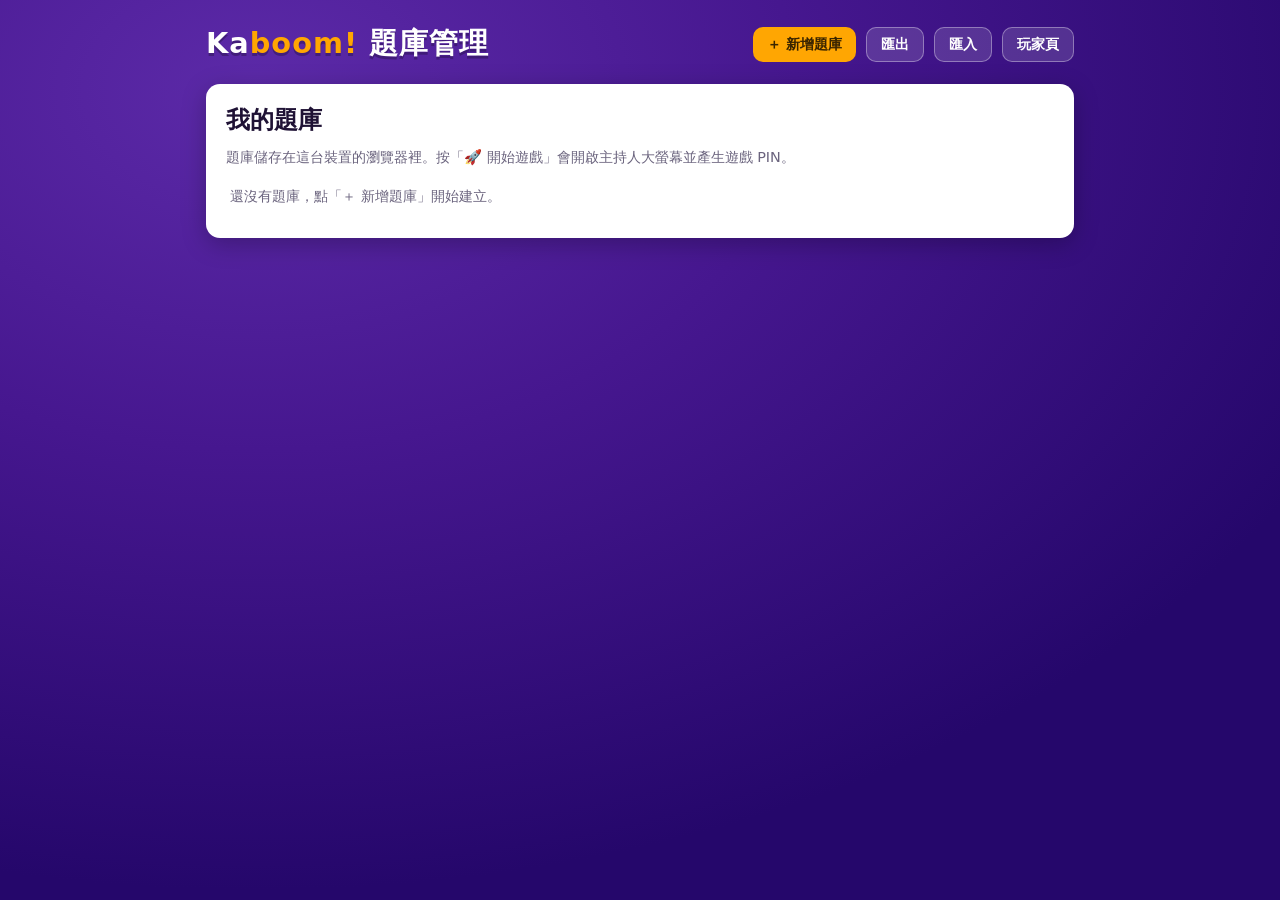
==== admin.html @ fe307162 "Add files via upload" ====
<!DOCTYPE html>
<html lang="zh-Hant">
<head>
<meta charset="UTF-8">
<meta name="viewport" content="width=device-width, initial-scale=1">
<title>Kaboom！題庫管理</title>
<link rel="stylesheet" href="style.css">
</head>
<body>

<!-- dashboard -->
<div id="screen-dash" class="admin-shell">
  <div class="admin-head">
    <div class="logo" style="font-size:1.8rem">Ka<span class="boom">boom!</span> 題庫管理</div>
    <div style="display:flex;gap:10px;flex-wrap:wrap">
      <button class="btn accent small" id="btn-new-quiz">＋ 新增題庫</button>
      <button class="btn ghost small" id="btn-export">匯出</button>
      <button class="btn ghost small" id="btn-import">匯入</button>
      <a class="btn ghost small" href="./" style="text-decoration:none">玩家頁</a>
    </div>
  </div>
  <div class="panel">
    <h2>我的題庫</h2>
    <p class="muted" style="margin-bottom:8px">題庫儲存在這台裝置的瀏覽器裡。按「🚀 開始遊戲」會開啟主持人大螢幕並產生遊戲 PIN。</p>
    <div id="quiz-list"></div>
    <p class="muted" id="quiz-empty" style="padding:12px 4px">還沒有題庫，點「＋ 新增題庫」開始建立。</p>
  </div>
  <input type="file" id="import-file" accept="application/json" class="hidden">
</div>

<!-- editor -->
<div id="screen-editor" class="admin-shell hidden">
  <div class="admin-head">
    <div class="logo" style="font-size:1.8rem" id="editor-title">編輯題庫</div>
    <button class="btn ghost small" id="btn-back">← 返回列表</button>
  </div>
  <div class="panel">
    <label for="quiz-title">題庫名稱</label>
    <input type="text" id="quiz-title" maxlength="100" placeholder="例如：期末複習大挑戰" style="margin-top:6px">
    <div id="questions"></div>
    <button class="btn ghost" id="btn-add-q" style="color:var(--ink);border-color:#ccc">＋ 新增題目</button>
    <div class="error" id="editor-error" style="margin-top:12px"></div>
    <div style="display:flex;gap:10px;margin-top:8px">
      <button class="btn accent" id="btn-save">💾 儲存題庫</button>
    </div>
  </div>
</div>

<div class="toast" id="toast"></div>

<template id="tpl-question">
  <div class="qcard">
    <div class="qhead">
      <span class="idx"></span>
      <div style="display:flex;gap:6px">
        <button class="btn small ghost" style="color:var(--ink);border-color:#ccc" data-act="up" title="上移">↑</button>
        <button class="btn small ghost" style="color:var(--ink);border-color:#ccc" data-act="down" title="下移">↓</button>
        <button class="btn small danger" data-act="del">刪除</button>
      </div>
    </div>
    <input type="text" class="q-text" maxlength="300" placeholder="輸入題目內容…">
    <div class="q-options"></div>
    <div class="time-row">
      <label>作答時間</label>
      <input type="number" class="q-time" min="5" max="120" value="20"> 秒
      <span class="muted">（勾選圓鈕代表正確答案）</span>
    </div>
  </div>
</template>

<script src="js/store.js"></script>
<script src="js/admin.js"></script>
</body>
</html>
---- style.css ----
/* ===== Kaboom — shared styles ===== */
* { margin: 0; padding: 0; box-sizing: border-box; }

:root {
  --bg: #46178f;
  --bg2: #25076b;
  --card: #ffffff;
  --ink: #1f1235;
  --muted: #6b647e;
  --accent: #ffa602;
  --ok: #26890c;
  --bad: #e21b3c;
  --opt-red: #e21b3c;
  --opt-blue: #1368ce;
  --opt-yellow: #d89e00;
  --opt-green: #26890c;
  --radius: 14px;
  --shadow: 0 6px 24px rgba(0,0,0,.25);
}

html, body { height: 100%; }

body {
  font-family: "Noto Sans TC", "PingFang TC", "Microsoft JhengHei", system-ui, sans-serif;
  background: radial-gradient(1200px 800px at 20% 10%, #5c2aa8 0%, var(--bg) 45%, var(--bg2) 100%);
  color: #fff;
  min-height: 100vh;
  -webkit-font-smoothing: antialiased;
}

.wrap {
  max-width: 1000px;
  margin: 0 auto;
  padding: 24px 16px 60px;
  min-height: 100vh;
  display: flex;
  flex-direction: column;
}

.center { display: flex; flex-direction: column; align-items: center; justify-content: center; flex: 1; text-align: center; }

.logo { font-size: 2.6rem; font-weight: 900; letter-spacing: 1px; text-shadow: 0 3px 0 rgba(0,0,0,.25); }
.logo .boom { color: var(--accent); }
.tagline { opacity: .85; margin-top: 6px; }

.card {
  background: var(--card);
  color: var(--ink);
  border-radius: var(--radius);
  box-shadow: var(--shadow);
  padding: 24px;
  width: 100%;
  max-width: 420px;
  margin-top: 24px;
}

.card h2 { margin-bottom: 14px; font-size: 1.2rem; }

input[type=text], input[type=password], input[type=number], textarea, select {
  width: 100%;
  padding: 12px 14px;
  border: 2px solid #d8d2e6;
  border-radius: 10px;
  font-size: 1.05rem;
  font-family: inherit;
  margin-bottom: 12px;
  background: #fff;
  color: var(--ink);
}
input:focus, textarea:focus, select:focus { outline: none; border-color: var(--bg); }

.btn {
  display: inline-block;
  border: none;
  border-radius: 10px;
  padding: 12px 22px;
  font-size: 1.05rem;
  font-weight: 700;
  font-family: inherit;
  cursor: pointer;
  background: var(--ink);
  color: #fff;
  transition: transform .06s ease, filter .15s ease;
}
.btn:hover { filter: brightness(1.12); }
.btn:active { transform: scale(.97); }
.btn:disabled { opacity: .45; cursor: not-allowed; }
.btn.full { width: 100%; }
.btn.accent { background: var(--accent); color: #3a2500; }
.btn.ghost { background: rgba(255,255,255,.14); color: #fff; border: 1px solid rgba(255,255,255,.35); }
.btn.danger { background: var(--bad); }
.btn.small { padding: 7px 14px; font-size: .9rem; }

.error { color: var(--bad); font-weight: 700; min-height: 1.3em; margin-bottom: 6px; }
.hidden { display: none !important; }

/* ===== answer grid (player + host) ===== */
.answers {
  display: grid;
  grid-template-columns: 1fr 1fr;
  gap: 12px;
  width: 100%;
  margin-top: 18px;
}
@media (max-width: 480px) { .answers { grid-template-columns: 1fr; } }

.answer {
  border: none;
  border-radius: var(--radius);
  min-height: 90px;
  padding: 14px;
  color: #fff;
  font-size: 1.15rem;
  font-weight: 700;
  font-family: inherit;
  cursor: pointer;
  display: flex;
  align-items: center;
  gap: 12px;
  text-align: left;
  box-shadow: 0 4px 0 rgba(0,0,0,.28);
  transition: transform .06s ease, filter .15s ease, opacity .2s ease;
}
.answer:active { transform: scale(.97); }
.answer .shape { font-size: 1.5rem; flex: none; }
.answer[data-i="0"] { background: var(--opt-red); }
.answer[data-i="1"] { background: var(--opt-blue); }
.answer[data-i="2"] { background: var(--opt-yellow); }
.answer[data-i="3"] { background: var(--opt-green); }
.answer.dim { opacity: .3; }
.answer.correct { outline: 5px solid #fff; }
.answer.static { cursor: default; }

/* ===== countdown / progress ===== */
.topbar { display: flex; justify-content: space-between; align-items: center; gap: 10px; width: 100%; }
.pill {
  background: rgba(255,255,255,.15);
  border: 1px solid rgba(255,255,255,.3);
  padding: 8px 16px;
  border-radius: 999px;
  font-weight: 800;
  font-size: 1rem;
}
.timer {
  width: 84px; height: 84px;
  border-radius: 50%;
  background: var(--accent);
  color: #3a2500;
  font-size: 2rem;
  font-weight: 900;
  display: flex; align-items: center; justify-content: center;
  box-shadow: var(--shadow);
  margin: 14px auto;
}
.qtext { font-size: 1.7rem; font-weight: 800; margin: 10px 0; line-height: 1.35; word-break: break-word; }

.timebar { width: 100%; height: 10px; border-radius: 999px; background: rgba(255,255,255,.2); overflow: hidden; margin-top: 10px; }
.timebar > div { height: 100%; background: var(--accent); transition: width .2s linear; }

/* ===== leaderboard ===== */
.board { width: 100%; max-width: 620px; margin: 18px auto 0; display: flex; flex-direction: column; gap: 10px; }
.board .row {
  display: flex; align-items: center; gap: 14px;
  background: rgba(255,255,255,.12);
  border: 1px solid rgba(255,255,255,.25);
  border-radius: 12px;
  padding: 12px 18px;
  font-size: 1.15rem;
  font-weight: 700;
}
.board .row .rank { width: 2em; text-align: center; font-size: 1.3rem; }
.board .row .name { flex: 1; overflow: hidden; text-overflow: ellipsis; white-space: nowrap; }
.board .row.me { background: var(--accent); color: #3a2500; }

/* podium */
.podium { display: flex; align-items: flex-end; justify-content: center; gap: 14px; margin: 26px 0 10px; width: 100%; }
.podium .col { display: flex; flex-direction: column; align-items: center; gap: 8px; flex: 1; max-width: 180px; }
.podium .name { font-weight: 900; font-size: 1.15rem; word-break: break-all; text-align: center; }
.podium .score { opacity: .9; }
.podium .block { width: 100%; border-radius: 12px 12px 0 0; background: var(--accent); display: flex; align-items: flex-start; justify-content: center; font-size: 2rem; font-weight: 900; color: #3a2500; padding-top: 8px; }
.podium .p1 .block { height: 150px; }
.podium .p2 .block { height: 105px; background: #cfd4dc; }
.podium .p3 .block { height: 75px; background: #d0813c; }

/* ===== lobby player chips ===== */
.chips { display: flex; flex-wrap: wrap; gap: 10px; justify-content: center; margin-top: 18px; max-width: 860px; }
.chip { background: rgba(255,255,255,.16); border: 1px solid rgba(255,255,255,.3); padding: 8px 16px; border-radius: 999px; font-weight: 700; }

.bigpin { font-size: 4rem; font-weight: 900; letter-spacing: .35em; padding-left: .35em; background: #fff; color: var(--ink); border-radius: 16px; padding: 10px 20px 10px calc(20px + .35em); box-shadow: var(--shadow); }

/* answer distribution bars */
.dist { display: grid; grid-template-columns: 1fr 1fr; gap: 12px; width: 100%; max-width: 700px; margin: 16px auto 0; }
@media (max-width: 560px) { .dist { grid-template-columns: 1fr; } }
.dist .item { border-radius: 10px; padding: 10px 14px; color: #fff; font-weight: 700; display: flex; justify-content: space-between; gap: 10px; opacity: .45; }
.dist .item.correct { opacity: 1; outline: 3px solid #fff; }
.dist .item span.n { font-size: 1.2rem; }

/* ===== feedback screens (player) ===== */
.feedback { font-size: 2rem; font-weight: 900; margin-bottom: 8px; }
.feedback.ok { color: #7CFC8E; }
.feedback.bad { color: #ff8fa3; }
.points { font-size: 1.3rem; font-weight: 800; }
.subtle { opacity: .8; margin-top: 8px; }

/* ===== admin ===== */
.admin-shell { max-width: 900px; margin: 0 auto; padding: 24px 16px 80px; }
.admin-head { display: flex; align-items: center; justify-content: space-between; gap: 12px; margin-bottom: 20px; flex-wrap: wrap; }
.panel { background: var(--card); color: var(--ink); border-radius: var(--radius); box-shadow: var(--shadow); padding: 20px; margin-bottom: 18px; }
.panel h2 { margin-bottom: 12px; }
.quiz-item { display: flex; align-items: center; gap: 12px; padding: 12px 4px; border-bottom: 1px solid #eee7fa; flex-wrap: wrap; }
.quiz-item:last-child { border-bottom: none; }
.quiz-item .t { flex: 1; font-weight: 700; min-width: 160px; }
.quiz-item .meta { color: var(--muted); font-size: .9rem; }

.qcard { border: 2px solid #e8e2f5; border-radius: 12px; padding: 16px; margin-bottom: 14px; background: #faf8ff; }
.qcard .qhead { display: flex; justify-content: space-between; align-items: center; margin-bottom: 10px; gap: 8px; }
.qcard .qhead .idx { font-weight: 900; color: var(--bg); }
.opt-row { display: flex; align-items: center; gap: 10px; margin-bottom: 8px; }
.opt-row .dot { width: 14px; height: 14px; border-radius: 4px; flex: none; }
.opt-row input[type=text] { margin-bottom: 0; }
.opt-row input[type=radio] { width: 20px; height: 20px; accent-color: var(--ok); flex: none; cursor: pointer; }
.time-row { display: flex; align-items: center; gap: 10px; margin-top: 6px; }
.time-row input { width: 90px; margin-bottom: 0; }
.muted { color: var(--muted); font-size: .9rem; }
label { font-weight: 700; }

.toast {
  position: fixed; left: 50%; bottom: 26px; transform: translateX(-50%);
  background: var(--ink); color: #fff; padding: 12px 22px; border-radius: 999px;
  font-weight: 700; box-shadow: var(--shadow); opacity: 0; pointer-events: none;
  transition: opacity .25s ease;
  z-index: 50;
}
.toast.show { opacity: 1; }

a { color: inherit; }
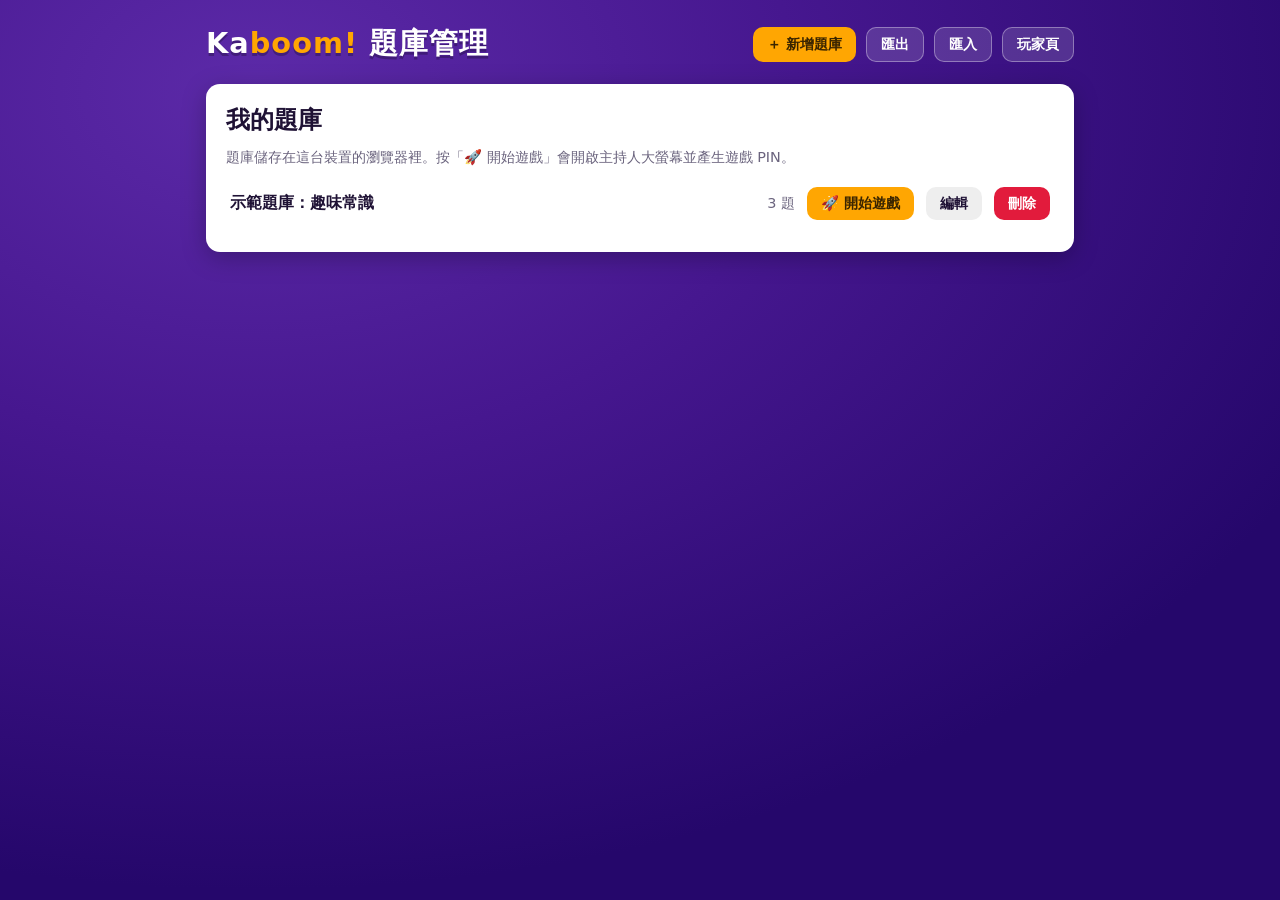
==== commit 65fab0b5: "Update admin.html" ====
--- a/admin.html
+++ b/admin.html
@@ -59,6 +59,11 @@
       </div>
     </div>
     <input type="text" class="q-text" maxlength="300" placeholder="輸入題目內容…">
+    <div class="img-row">
+      <button type="button" class="btn small ghost" style="color:var(--ink);border-color:#ccc" data-act="qimg">🖼 上傳題目圖片</button>
+      <input type="text" class="q-img-url" placeholder="或貼上圖片網址（選填）">
+      <span class="img-preview hidden"><img alt="題目圖片預覽"><button type="button" class="rm" title="移除圖片">✕</button></span>
+    </div>
     <div class="q-options"></div>
     <div class="time-row">
       <label>作答時間</label>
